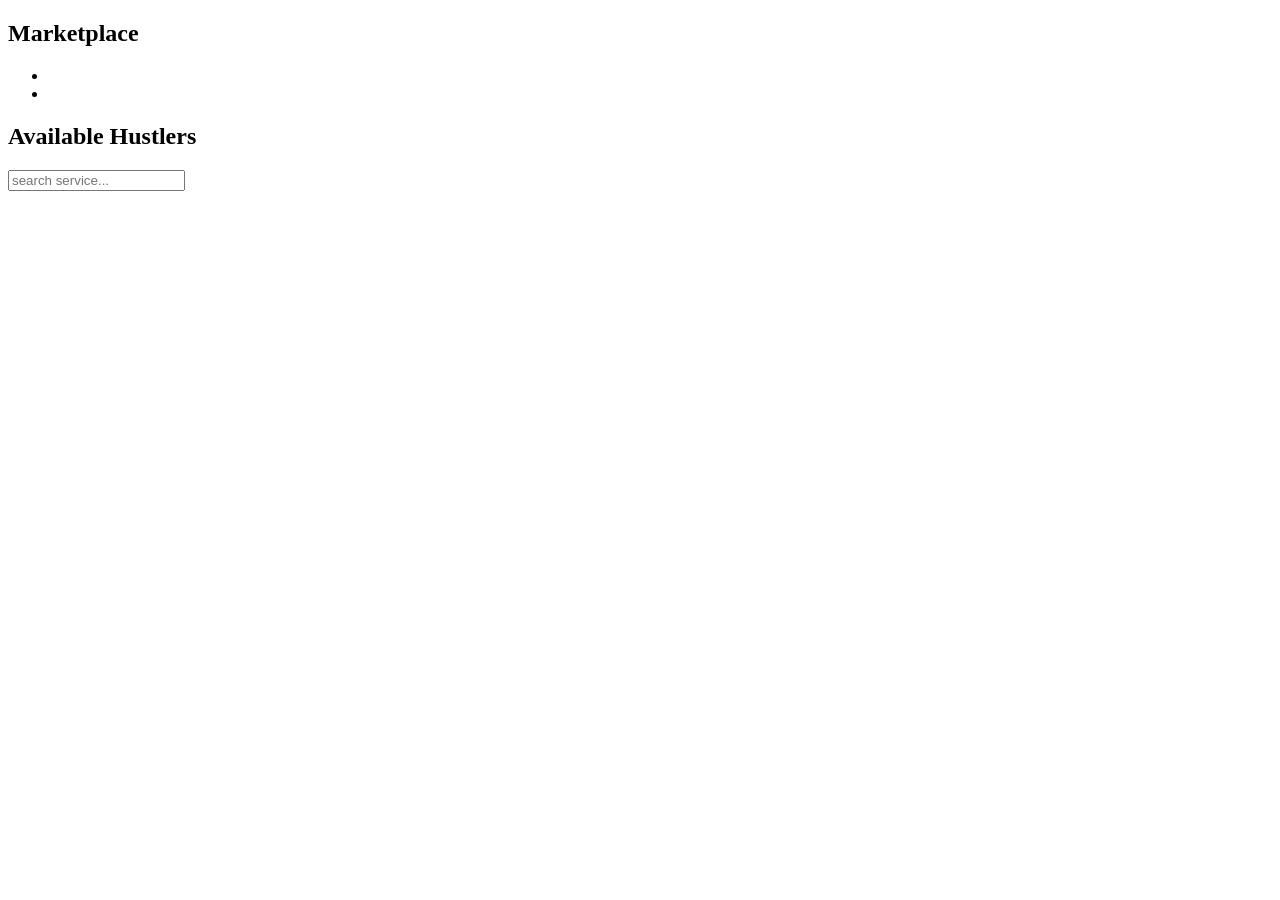
==== marketplace.html @ b588f33c "chore(marketplace.html):added a search bar section" ====
<!DOCTYPE html>
<html lang="en">
    <head>
        <meta charset="UFT-8">
        <title>Marketplace</title>
        <link rel="stylesheet" href="styles.css">
    </head>
    <body>

    <header>

        <nav class="navbar">
            <h1>Marketplace</h1> 
            <ul>
                <li><a href="index.html"></a></li>
                <li><a href="post-hustle.html"></a></li>
            </ul>
        </nav>
    </header>
    
    <section class="search-section">
        <h2>Available Hustlers</h2>
        <input type="text" placeholder="search service..."
    </section>
    

    </body>
</html>
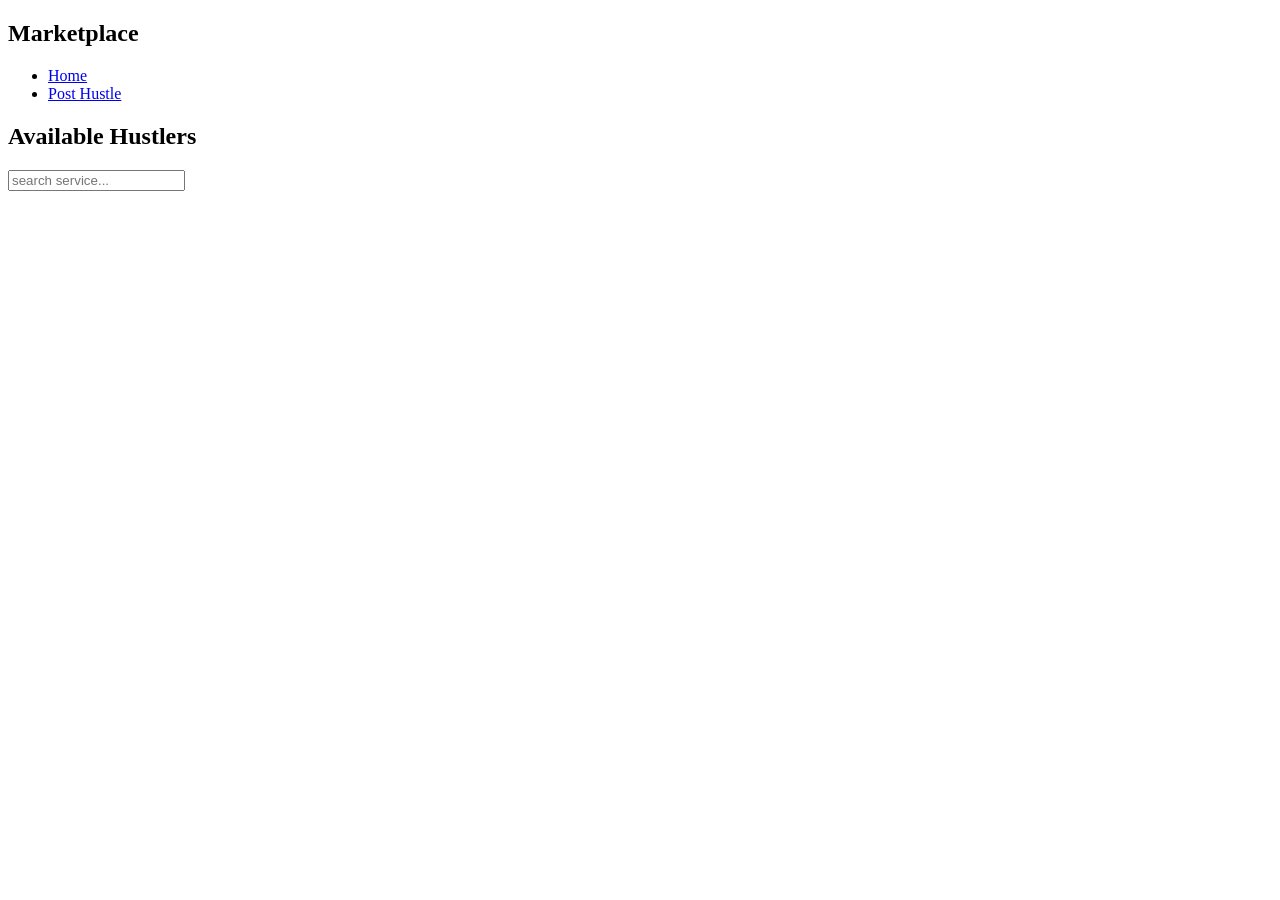
==== commit 44158a11: "chore(marketplec.html):Correct the Home and Post Hustle link" ====
--- a/marketplace.html
+++ b/marketplace.html
@@ -12,8 +12,8 @@
         <nav class="navbar">
             <h1>Marketplace</h1> 
             <ul>
-                <li><a href="index.html"></a></li>
-                <li><a href="post-hustle.html"></a></li>
+                <li><a href="index.html">Home</a></li>
+                <li><a href="post-hustle.html">Post Hustle</a></li>
             </ul>
         </nav>
     </header>
@@ -22,7 +22,7 @@
         <h2>Available Hustlers</h2>
         <input type="text" placeholder="search service..."
     </section>
-    
+
 
     </body>
 </html>
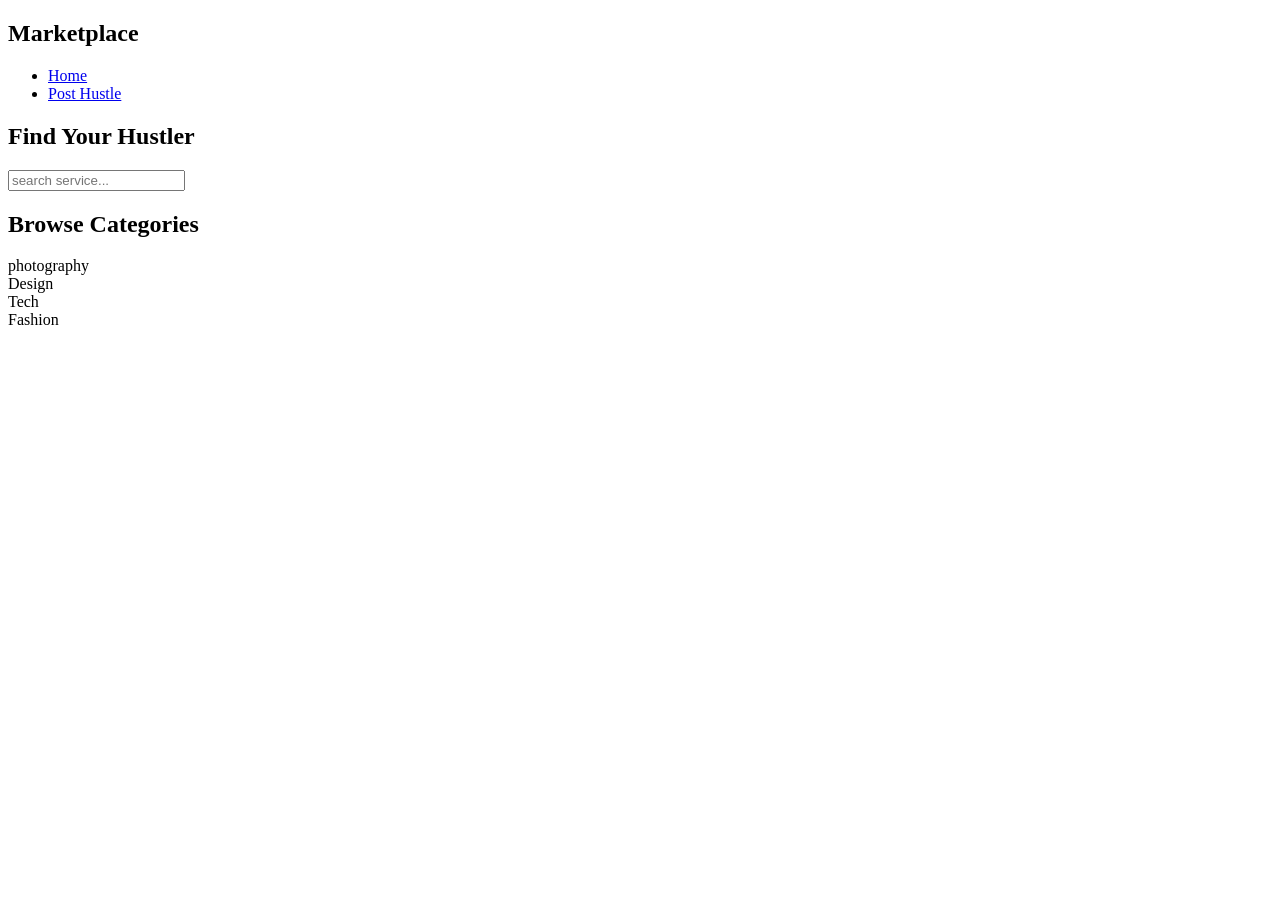
==== commit a7390545: "chore(marketplace.html:Add category list" ====
--- a/marketplace.html
+++ b/marketplace.html
@@ -13,16 +13,27 @@
             <h1>Marketplace</h1> 
             <ul>
                 <li><a href="index.html">Home</a></li>
+
                 <li><a href="post-hustle.html">Post Hustle</a></li>
             </ul>
         </nav>
     </header>
     
     <section class="search-section">
-        <h2>Available Hustlers</h2>
+        <h2>Find Your Hustler</h2>
         <input type="text" placeholder="search service..."
     </section>
 
+    <section class="categories">
+        <h2>Browse Categories</h2>
+        <div class="category-box">
+            <div>photography</div>
+            <div>Design</div>
+            <div>Tech</div>
+            <div>Fashion</div>
+        </div>
+    </section>
+    
 
     </body>
 </html>
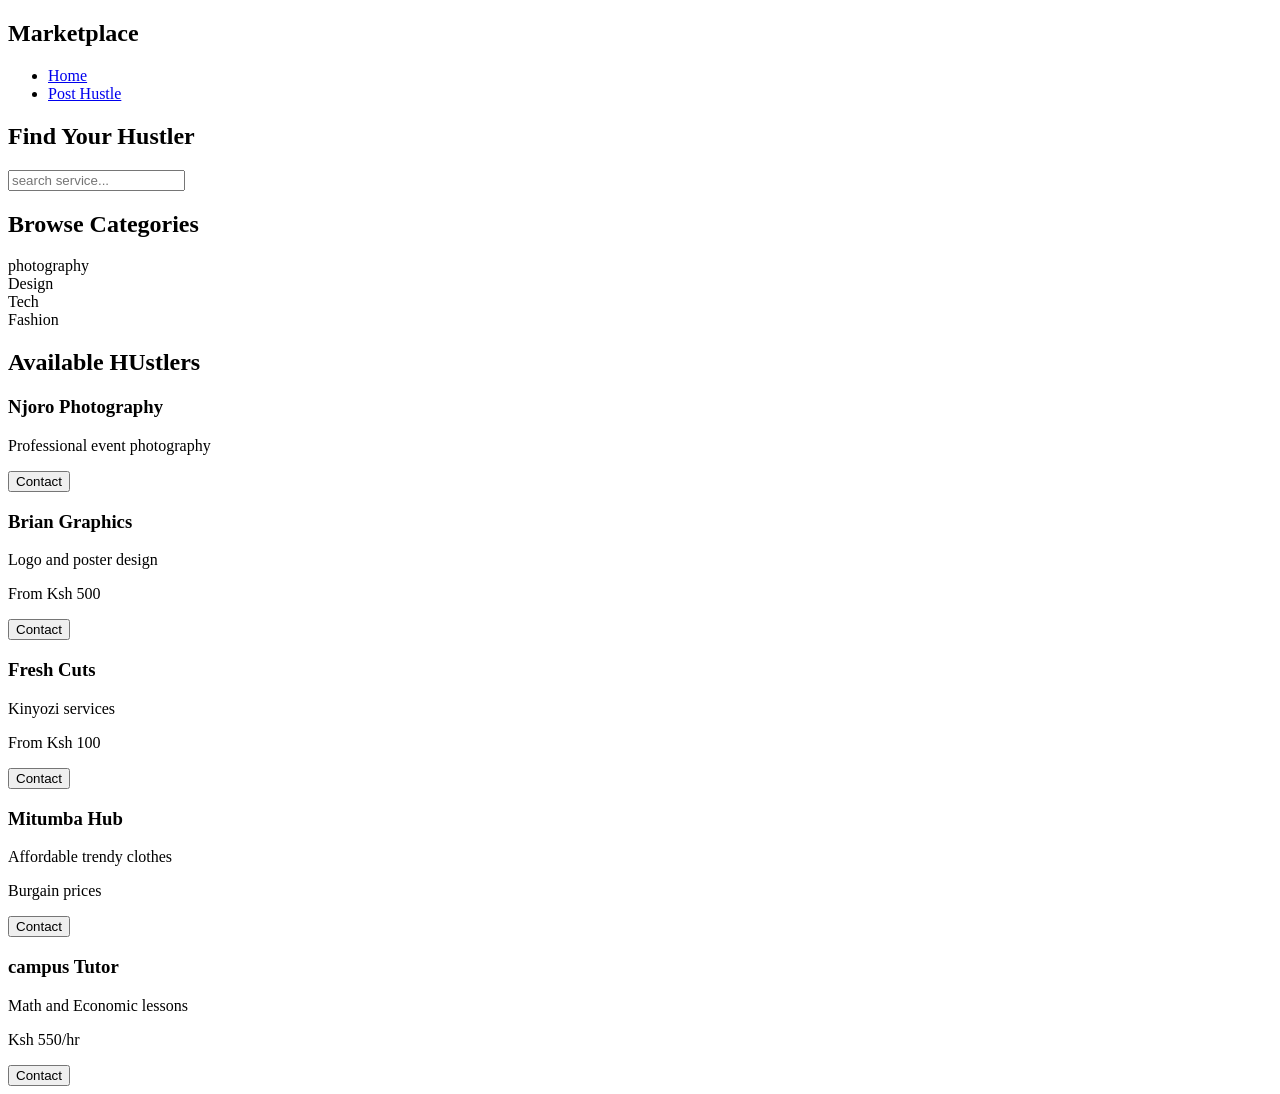
==== commit 09194caa: "chore(marketplace.html):Add examples of hustles" ====
--- a/marketplace.html
+++ b/marketplace.html
@@ -33,6 +33,50 @@
             <div>Fashion</div>
         </div>
     </section>
+
+    <section class="marketplace">
+        <h2>Available HUstlers</h2>
+
+        <div class="cards">
+
+            <div class="card">
+                <h3>Njoro Photography</h3>
+                <p>Professional event photography</p>
+                <button>Contact</button>
+            </div>
+
+            <div class="card">
+                <h3>Brian Graphics</h3>
+                <p>Logo and poster design</p>
+                <p>From Ksh 500</p>
+                <button>Contact</button>
+            </div>
+
+            <div class="card">
+                <h3>Fresh Cuts</h3>
+                <p>Kinyozi services</p>
+                <p>From Ksh 100</p>
+                <button>Contact</button>
+            </div>
+
+            <div class="card">
+                <h3>Mitumba Hub</h3>
+                <p>Affordable trendy clothes</p>
+                <p>Burgain prices</p>
+                <button>Contact</button>
+            </div>
+
+            <div class="card">
+                <h3>campus Tutor</h3>
+                <p>Math and Economic lessons</p>
+                <p>Ksh 550/hr</p>
+                <button>Contact</button>
+            </div>
+
+
+        </div>
+    </section>
+
     
 
     </body>
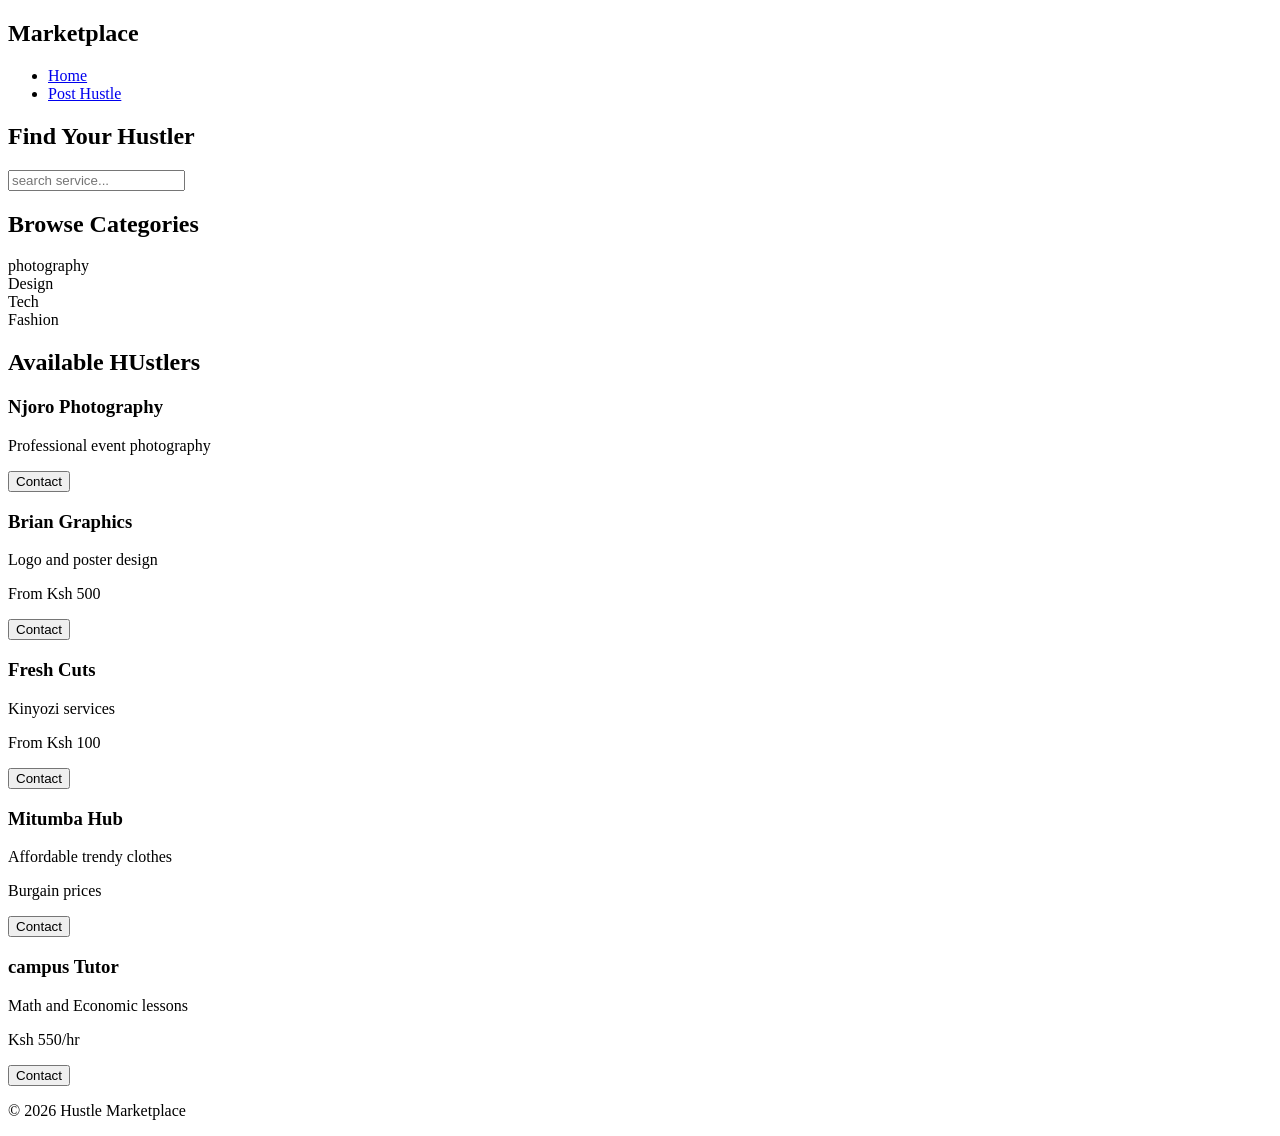
==== commit 151676ca: "chore(marketplace.html):Modified the footer" ====
--- a/marketplace.html
+++ b/marketplace.html
@@ -77,7 +77,11 @@
         </div>
     </section>
 
-    
+    <footer>
+        <p>&copy 2026 Hustle Marketplace</p>
+    </footer>
+
+    <script src="script.js"></script>
 
     </body>
 </html>
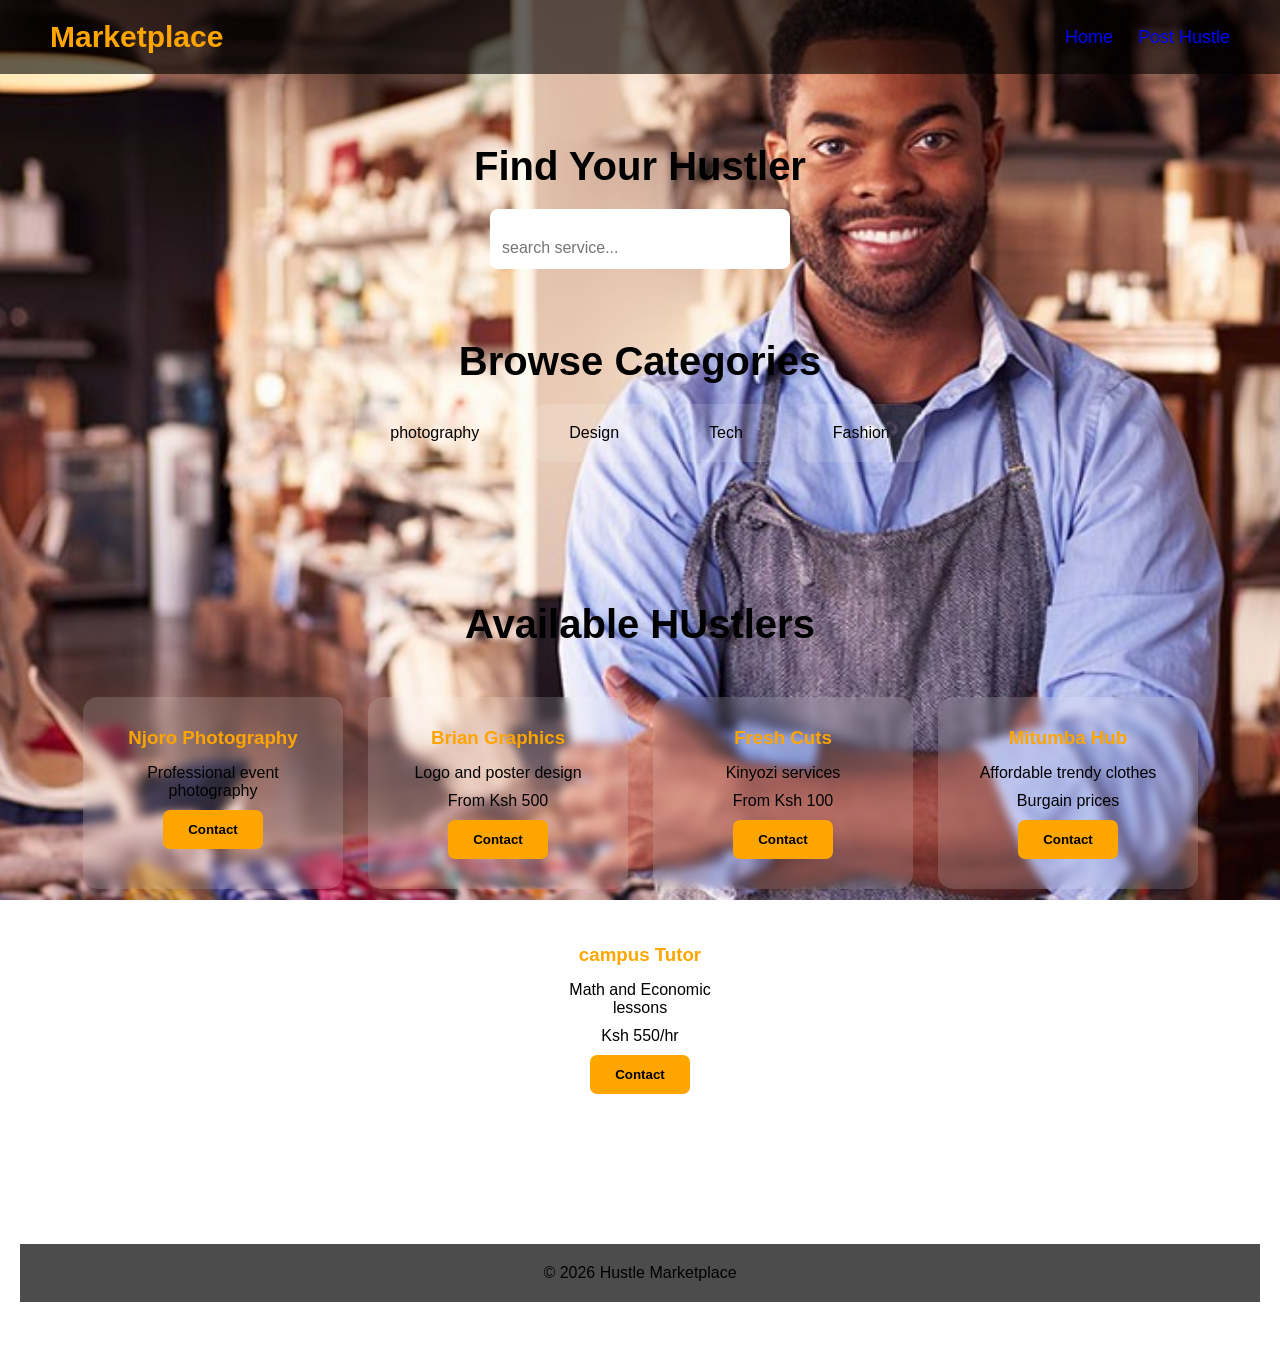
==== commit 3d9e29e8: "Add search input in line 24" ====
--- a/marketplace.html
+++ b/marketplace.html
@@ -21,7 +21,7 @@
     
     <section class="search-section">
         <h2>Find Your Hustler</h2>
-        <input type="text" placeholder="search service..."
+        <input type="text" id="searchInput" placeholder="search service..."
     </section>
 
     <section class="categories">
--- a/styles.css
+++ b/styles.css
@@ -0,0 +1,217 @@
+/* Reset */
+*{
+    margin: 0;
+    padding: 0;
+    box-sizing: border-box;
+}
+
+/* Body */
+body{
+    font-family: Arial, sans-serif;
+    color:black;
+    min-height: 100vh;
+
+    background-image: url("images/background.jpg");
+    background-size: cover;
+    background-position: center;
+    background-attachment: fixed;
+}
+
+/* Dark Overly */
+body::before{
+    content: "";
+    position: fixed;
+    inset: 0;
+    z-index: -1;
+}
+
+/* Navbar */
+.navbar{
+    display:flex;
+    justify-content: space-between;
+    align-items: center;
+    padding: 20px 50px;
+    background: rgba(0,0,0,0.6);
+}
+
+.navbar h1{
+    color: orange;
+    font-size: 30px;
+}
+
+.navbar ul{
+    list-style: none;
+    display: flex;
+    gap: 25px;
+}
+
+.navbar a{
+    color:blue;
+    text-decoration: none;
+    font-size: 18px;
+    transition: 0.3s;
+}
+
+.navbar a:hover{
+    color: orange;
+}
+
+/* Hero */
+.hero{
+    text-align: center;
+    padding: 150px 20 px;
+}
+
+.hero h2{
+    font-size: 55px;
+    margin-bottom: 20px;
+}
+
+.hero p{
+    font-size: 22px;
+    margin-bottom:30px;
+}
+
+
+/* Button */
+.btn,
+button{
+    background: orange;
+    color: black;
+    padding: 12px 25px;
+    border:none;
+    border-radius: 7px;
+    text-decoration: none;
+    font-weight: bold;
+    cursor:pointer;
+    transition: 0.3s;
+}
+
+.btn:hover,
+button:hover{
+    transform: scale(1.05);
+}
+
+/* General Sections */
+section{
+    padding: 70px 20px;
+    text-align: center;
+}
+
+section h2{
+    font-size: 40px;
+    margin-bottom: 20px;
+}
+
+/* Category Box*/
+.category-box{
+    display: flex;
+    flex-wrap: wrap;
+    justify-content: center;
+    gap: 20px;
+}
+
+.category-box div{
+    background: rgba(255,255,255,0.15);
+    padding: 20px 35px;
+    border-radius: 12px;
+    transition: 0.3s;
+}
+
+.category-box div:hover{
+    background: orange;
+    color:black;
+}
+
+/* Search */
+.search-section input{
+    width: 300px;
+    padding: 12px;
+    border-radius: 8px;
+    border:none;
+    gap: 25px;
+    padding-top: 30px;
+}
+
+/* Cards */
+.cards{
+    display: flex;
+    flex-wrap: wrap;
+    justify-content: center;
+    gap: 25px;
+    padding-top: 30px;
+}
+
+.card{
+    width: 260px;
+    padding: 30px;
+    border-radius: 15px;
+    background: rgba(255,255,255,0.15);
+    backdrop-filter: blur(5px);
+    transition: 0.3s;
+}
+
+.card:hover{
+    transform: translateY(-10px);
+}
+
+.card h3{
+    color:orange;
+    margin-bottom: 15px;
+}
+
+.card p{
+    margin-bottom: 10px;
+}
+
+/* Form */
+form{
+    max-width: 500px;
+    margin:auto;
+    display: flex;
+    flex-direction: column;
+    gap:15px
+}
+
+input,
+select,
+textarea{
+    padding: 15px;
+    border:none;
+    border-radius: 8px;
+    font-size: 16px;
+}
+
+/* Footer */
+footer{
+    text-align: center;
+    padding: 20px;
+    background: rgba(0,0,0,0.7);
+    margin-top: 50px;
+}
+
+/* Responsive */
+@media (max-width: 766px) {
+    .navbar{
+        flex-direction: column;
+        gap: 15px;
+    }
+
+    .hero h2{
+        font-size: 35px;
+    }
+
+    .hero p{
+        font-size: 18px;
+    }
+
+    .cards{
+        flex-direction: column;
+        align-items: center;
+    }
+
+    .card:hover{
+        flex-direction: column;
+        align-items: center;
+    }
+}
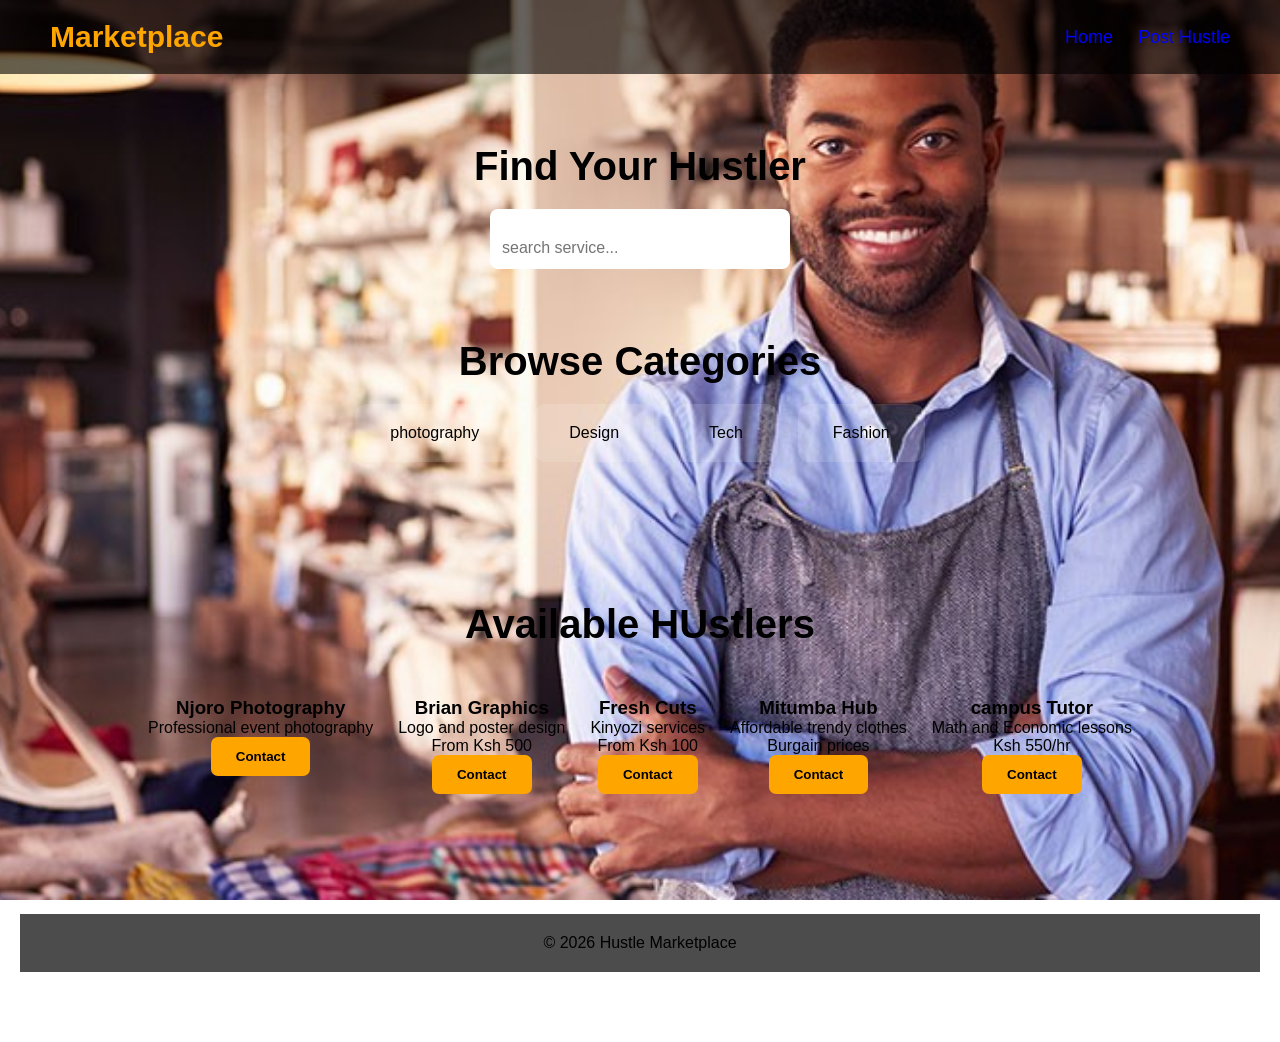
==== commit f8c6f36d: "change card to hustle-card" ====
--- a/marketplace.html
+++ b/marketplace.html
@@ -39,34 +39,34 @@
 
         <div class="cards">
 
-            <div class="card">
+            <div class="hustle-card">
                 <h3>Njoro Photography</h3>
                 <p>Professional event photography</p>
                 <button>Contact</button>
             </div>
 
-            <div class="card">
+            <div class="hustle-card">
                 <h3>Brian Graphics</h3>
                 <p>Logo and poster design</p>
                 <p>From Ksh 500</p>
                 <button>Contact</button>
             </div>
 
-            <div class="card">
+            <div class="hustle-card">
                 <h3>Fresh Cuts</h3>
                 <p>Kinyozi services</p>
                 <p>From Ksh 100</p>
                 <button>Contact</button>
             </div>
 
-            <div class="card">
+            <div class="hustle-card">
                 <h3>Mitumba Hub</h3>
                 <p>Affordable trendy clothes</p>
                 <p>Burgain prices</p>
                 <button>Contact</button>
             </div>
 
-            <div class="card">
+            <div class="hustle-card">
                 <h3>campus Tutor</h3>
                 <p>Math and Economic lessons</p>
                 <p>Ksh 550/hr</p>
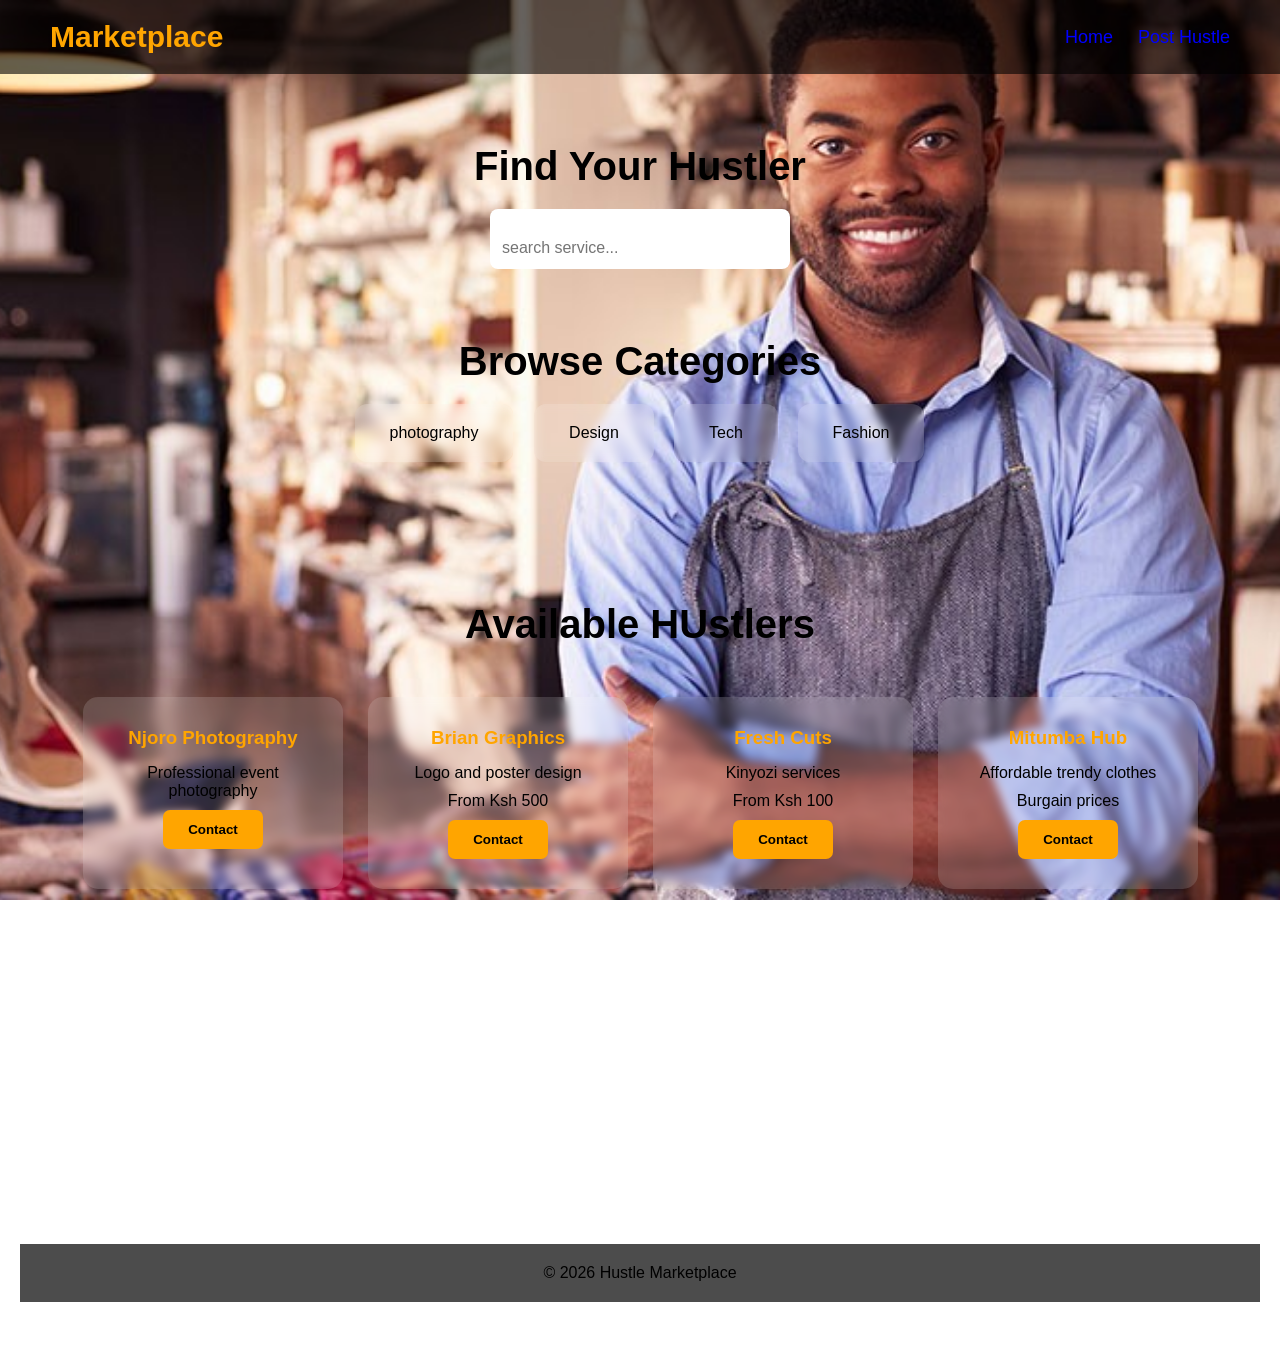
==== commit b25cfd54: "change the name of the cards" ====
--- a/marketplace.html
+++ b/marketplace.html
@@ -39,34 +39,34 @@
 
         <div class="cards">
 
-            <div class="hustle-card">
+            <div class="card hustle-card">
                 <h3>Njoro Photography</h3>
                 <p>Professional event photography</p>
                 <button>Contact</button>
             </div>
 
-            <div class="hustle-card">
+            <div class="card hustle-card">
                 <h3>Brian Graphics</h3>
                 <p>Logo and poster design</p>
                 <p>From Ksh 500</p>
                 <button>Contact</button>
             </div>
 
-            <div class="hustle-card">
+            <div class="card hustle-card">
                 <h3>Fresh Cuts</h3>
                 <p>Kinyozi services</p>
                 <p>From Ksh 100</p>
                 <button>Contact</button>
             </div>
 
-            <div class="hustle-card">
+            <div class="card hustle-card">
                 <h3>Mitumba Hub</h3>
                 <p>Affordable trendy clothes</p>
                 <p>Burgain prices</p>
                 <button>Contact</button>
             </div>
 
-            <div class="hustle-card">
+            <div class="card hustle-card">
                 <h3>campus Tutor</h3>
                 <p>Math and Economic lessons</p>
                 <p>Ksh 550/hr</p>
--- a/styles.css
+++ b/styles.css
@@ -115,6 +115,7 @@
     background: rgba(255,255,255,0.15);
     padding: 20px 35px;
     border-radius: 12px;
+    backdrop-filter: blur(5px);
     transition: 0.3s;
 }
 
@@ -214,4 +215,9 @@
         flex-direction: column;
         align-items: center;
     }
+}
+
+.light-mode{
+    background: white;
+    color: black;
 }
